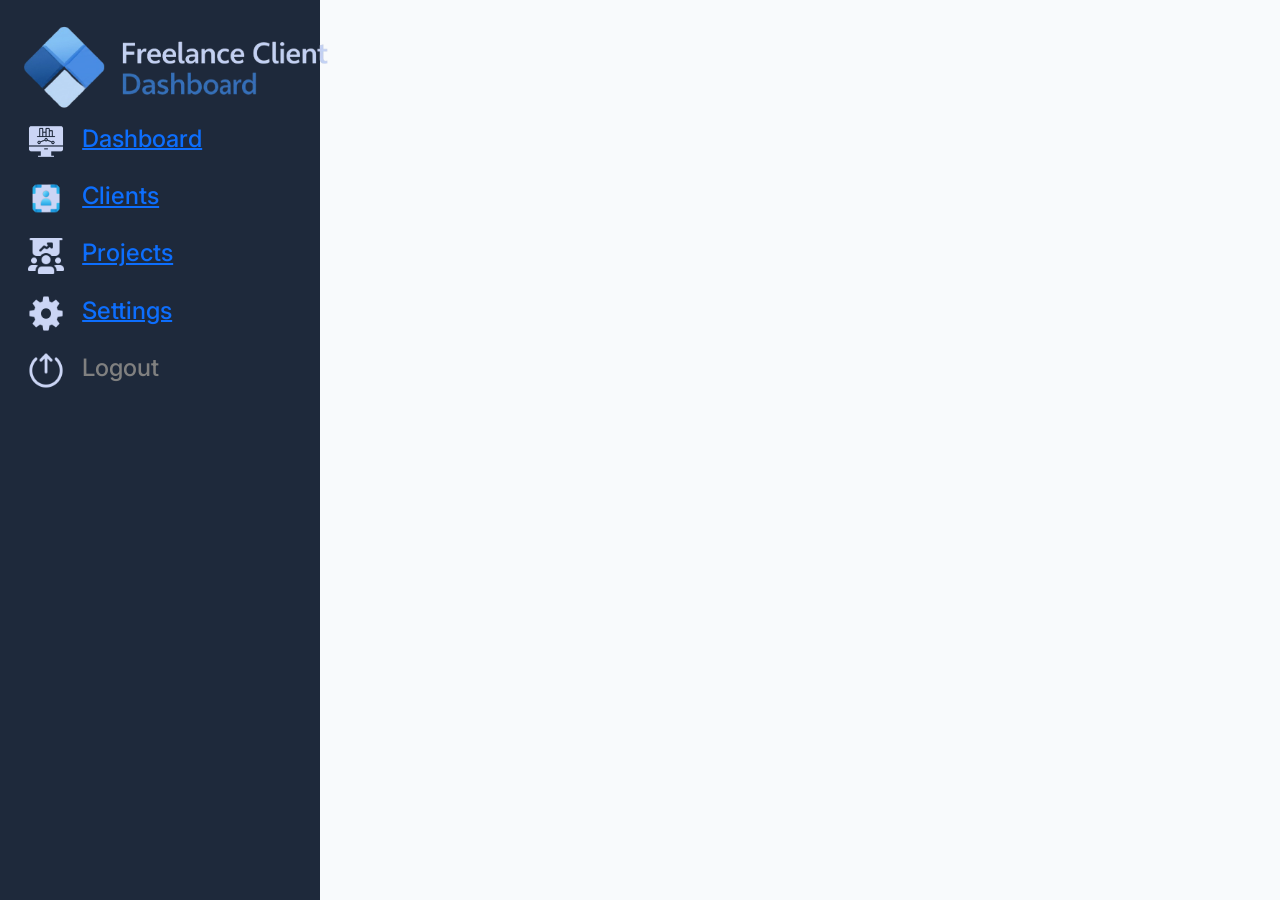
==== pages/clients.html @ 91f7a0fd "Sidebar: Setup the sidebar for all the pages. Sized the icons and the logo. Completed the navigation" ====
<!DOCTYPE html>
<html lang="en">

<head>

    <head>
        <meta charset="UTF-8">
        <meta name="viewport" content="width=device-width, initial-scale=1.0">
        <title>Freelance Client Dashboard</title>

        <!-- favicon -->
        <link rel="icon" type="image/x-icon" href="../assets/images/favicon.ico">

        <!-- seo meta -->
        <meta name="description" content="A simple dashboard for managing freelance clients and projects.">
        <meta name="keywords" content="freelance, client, dashboard, project management, invoicing">
        <meta name="author" content="Anaid Ariwany">
        <meta name="robots" content="index, follow">

        <!-- open graph -->
        <meta property="og:title" content="Freelance Client Dashboard">
        <meta property="og:description" content="A simple dashboard for managing freelance clients and projects.">
        <meta property="og:image"
            content="https://anaid-ariwany.github.io/Freelance-Client-Dashboard/assets/images/websitePreview.webp">
        <meta property="og:url" content="https://anaid-ariwany.github.io/Freelance-Client-Dashboard/">
        <meta property="og:type" content="website">

        <!-- bootstrap -->
        <link href="https://cdn.jsdelivr.net/npm/bootstrap@5.3.8/dist/css/bootstrap.min.css" rel="stylesheet"
            integrity="sha384-sRIl4kxILFvY47J16cr9ZwB07vP4J8+LH7qKQnuqkuIAvNWLzeN8tE5YBujZqJLB" crossorigin="anonymous">

        <!-- inter font -->
        <link rel="preconnect" href="https://fonts.bunny.net">
        <link href="https://fonts.bunny.net/css?family=inter:400,500,600" rel="stylesheet" />

        <!-- custom css -->
        <link rel="stylesheet" href="../style.css">

    </head>
</head>

<body>

    <main class="row gx-0">

        <!-- sidebar -->
        <section class="col-sm-3 sidebar">

            <div>
                <img src="../assets/images/logoNB.webp" alt="logo" class="logo">
            </div>

            <div>

                <h4>
                    <span class="badge"><img src="../assets/icons/dashboardIcon.webp" alt="dashboard icon"
                            class="sidebarIcon"></span>
                    <a href="../index.html">Dashboard</a>
                </h4>


                <h4>
                    <span class="badge"><img src="../assets/icons/clientsIcon.webp" alt="clients icon"
                            class="sidebarIcon"></span>
                    <a href="clients.html">Clients</a>
                </h4>

                <h4>
                    <span class="badge"><img src="../assets/icons/projectsIcon.webp" alt="projects icon"
                            class="sidebarIcon"></span>
                    <a href="projects.html">Projects</a>
                </h4>

            </div>

            <div>

                <h4>
                    <span class="badge"><img src="../assets/icons/settingsIcon.webp" alt="settings icon"
                            class="sidebarIcon"></span>
                    <a href="settings.html">Settings</a>
                </h4>

            </div>

            <div>

                <h4>
                    <span class="badge">
                        <img src="../assets/icons/logoutIcon.webp" alt="settings icon" class="sidebarIcon">
                    </span>
                    <!-- <a> tag changed to <span> and class "disabled" added for style -->
                    <span class="disabled-link"
                        style="color: gray; cursor: not-allowed; text-decoration: none;">Logout</span>
                </h4>


            </div>

        </section>

        <!-- right section -->
        <section class="col-sm-9"></section>
    </main>

    <!-- bootstrap -->
    <script src="https://cdn.jsdelivr.net/npm/bootstrap@5.3.8/dist/js/bootstrap.bundle.min.js"
        integrity="sha384-FKyoEForCGlyvwx9Hj09JcYn3nv7wiPVlz7YYwJrWVcXK/BmnVDxM+D2scQbITxI"
        crossorigin="anonymous"></script>

    <!-- custom js -->
    <script src="../script.js"></script>
</body>

</html>
---- style.css ----
:root {
    --background-color: #f8fafc;
    /* Page background */
    --surface-color: #ffffff;
    /* Cards, panels */
    --border-color: #e5e7eb;
    /* Borders */


    --color-primary: #2563eb;
    /* main brand: buttons */
    --color-primary-light: #3b82f6;
    /* active highlight */
    --color-primary-dark: #1e40af;
    /* side nav */


    --headings-color: #0f172a;
    /* Headings */
    --subtext-color: #475569;
    /* Subtext */
    --labels-color: #94a3b8;
    /* Labels */
    --text-color: #334155;
    /* Regular text */


    --success-color: #16a34a;
    /* Completed */
    --warning-color: #f59e0b;
    /* Pending */
    --danger-color: #dc2626;
    /* Overdue / Delete */


    --sidebar-bg: #1e293b;
    --sidebar-text: #cbd5f5;
    --sidebar-active: #2563eb;


    --heading-font-size: 1.5rem;
    --heading-font-weight: 600;
    --subheading-font-size: 1.25rem;
    --subheading-font-weight: 500;
    --subtext-font-size: 0.9rem;
    --subtext-font-weight: 400;
    --text-font-size: 1.15rem;
    --text-font-weight: 400;
}


html.dark {
    --background-color: #0f172a;
    /* Page background */

    --surface-color: #1e293b;
    /* Cards, panels */

    --border-color: #334155;
    /* Borders */


    --color-primary: #3b82f6;
    /* main brand: buttons */

    --color-primary-light: #60a5fa;
    /* active highlight */

    --color-primary-dark: #1d4ed8;
    /* side nav */


    --headings-color: #f1f5f9;
    /* Headings */

    --subtext-color: #cbd5f5;
    /* Subtext */

    --labels-color: #94a3b8;
    /* Labels */

    --text-color: #e2e8f0;
    /* Regular text */


    --success-color: #22c55e;
    /* Completed */

    --warning-color: #fbbf24;
    /* Pending */

    --danger-color: #ef4444;
    /* Overdue / Delete */


    --sidebar-bg: #020617;
    /* deeper than main bg for contrast */

    --sidebar-text: #cbd5f5;

    --sidebar-active: #3b82f6;


    --heading-font-size: 1.5rem;
    --heading-font-weight: 600;

    --subheading-font-size: 1.25rem;
    --subheading-font-weight: 500;

    --subtext-font-size: 0.9rem;
    --subtext-font-weight: 400;

    --text-font-size: 1.15rem;
    --text-font-weight: 400;
}

* {
    transition: background-color 0.3s ease,
        color 0.3s ease,
        border-color 0.3s ease;
}


body {
    margin: 0;
    padding: 0;
    font-family: 'Inter', sans-serif;
    font-size: var(--text-font-size);
    font-weight: var(--text-font-weight);
    background-color: var(--background-color);
    color: var(--text-color);
}

.sidebar {
    background-color: var(--sidebar-bg);
    color: var(--sidebar-text);
    min-height: 100vh;
    padding: 1rem;
}

.logo {
    width: 20rem;
    height: auto;
}

.sidebarIcon {
    width: 2.3rem;
    height: 2.3rem;
}
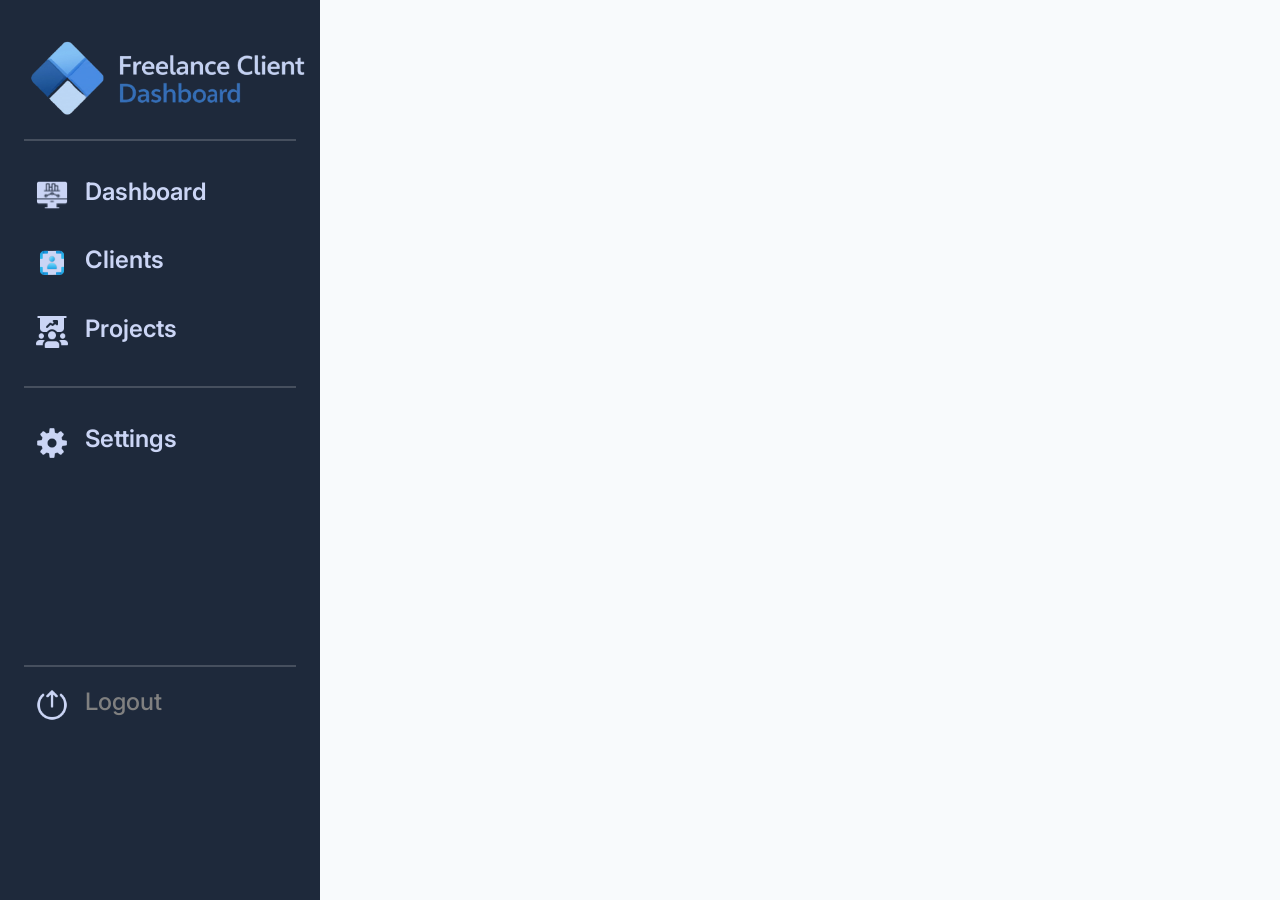
==== commit 8ed16681: "Sidebar: Completed styling the sidebar and its elements on all pages." ====
--- a/pages/clients.html
+++ b/pages/clients.html
@@ -46,7 +46,7 @@
         <!-- sidebar -->
         <section class="col-sm-3 sidebar">
 
-            <div>
+            <div class="logoDiv">
                 <img src="../assets/images/logoNB.webp" alt="logo" class="logo">
             </div>
 
@@ -65,15 +65,11 @@
                     <a href="clients.html">Clients</a>
                 </h4>
 
-                <h4>
+                <h4 class="projectsH4">
                     <span class="badge"><img src="../assets/icons/projectsIcon.webp" alt="projects icon"
                             class="sidebarIcon"></span>
                     <a href="projects.html">Projects</a>
                 </h4>
-
-            </div>
-
-            <div>
 
                 <h4>
                     <span class="badge"><img src="../assets/icons/settingsIcon.webp" alt="settings icon"
@@ -83,13 +79,13 @@
 
             </div>
 
-            <div>
+            <div class="logoutDiv">
 
                 <h4>
                     <span class="badge">
                         <img src="../assets/icons/logoutIcon.webp" alt="settings icon" class="sidebarIcon">
                     </span>
-                    <!-- <a> tag changed to <span> and class "disabled" added for style -->
+
                     <span class="disabled-link"
                         style="color: gray; cursor: not-allowed; text-decoration: none;">Logout</span>
                 </h4>
--- a/style.css
+++ b/style.css
@@ -136,14 +136,57 @@
     color: var(--sidebar-text);
     min-height: 100vh;
     padding: 1rem;
+    /* display: flex;
+    flex-direction: column;
+    gap: 3rem;
+    align-items: flex-start;
+    justify-content: space-between; */
+    padding: 2rem 1.5rem;
+}
+
+.sidebar div {
+    width: 100%;
+    display: flex;
+    flex-direction: column;
+    gap: 1rem;
 }
 
 .logo {
-    width: 20rem;
+    width: 18rem;
     height: auto;
 }
 
 .sidebarIcon {
-    width: 2.3rem;
-    height: 2.3rem;
+    width: 2rem;
+    height: 2rem;
+}
+
+.logoDiv {
+    border-bottom: 2px solid color-mix(in srgb, var(--border-color), transparent 80%);
+    padding-bottom: 1rem;
+    margin-bottom: 2rem;
+}
+
+.projectsH4 {
+    border-bottom: 2px solid color-mix(in srgb, var(--border-color), transparent 80%);
+    padding-bottom: 2rem;
+    margin-bottom: 1rem;
+}
+
+.logoutDiv {
+    margin-top: 12rem;
+    border-top: 2px solid color-mix(in srgb, var(--border-color), transparent 80%);
+    padding-top: 1rem;
+}
+
+div a {
+    color: var(--sidebar-text);
+    text-decoration: none;
+    font-size: var(--heading-font-size);
+    font-weight: var(--heading-font-weight);
+}
+
+div h4:hover {
+    background-color: var(--sidebar-active);
+    border-radius: 0.5rem;
 }
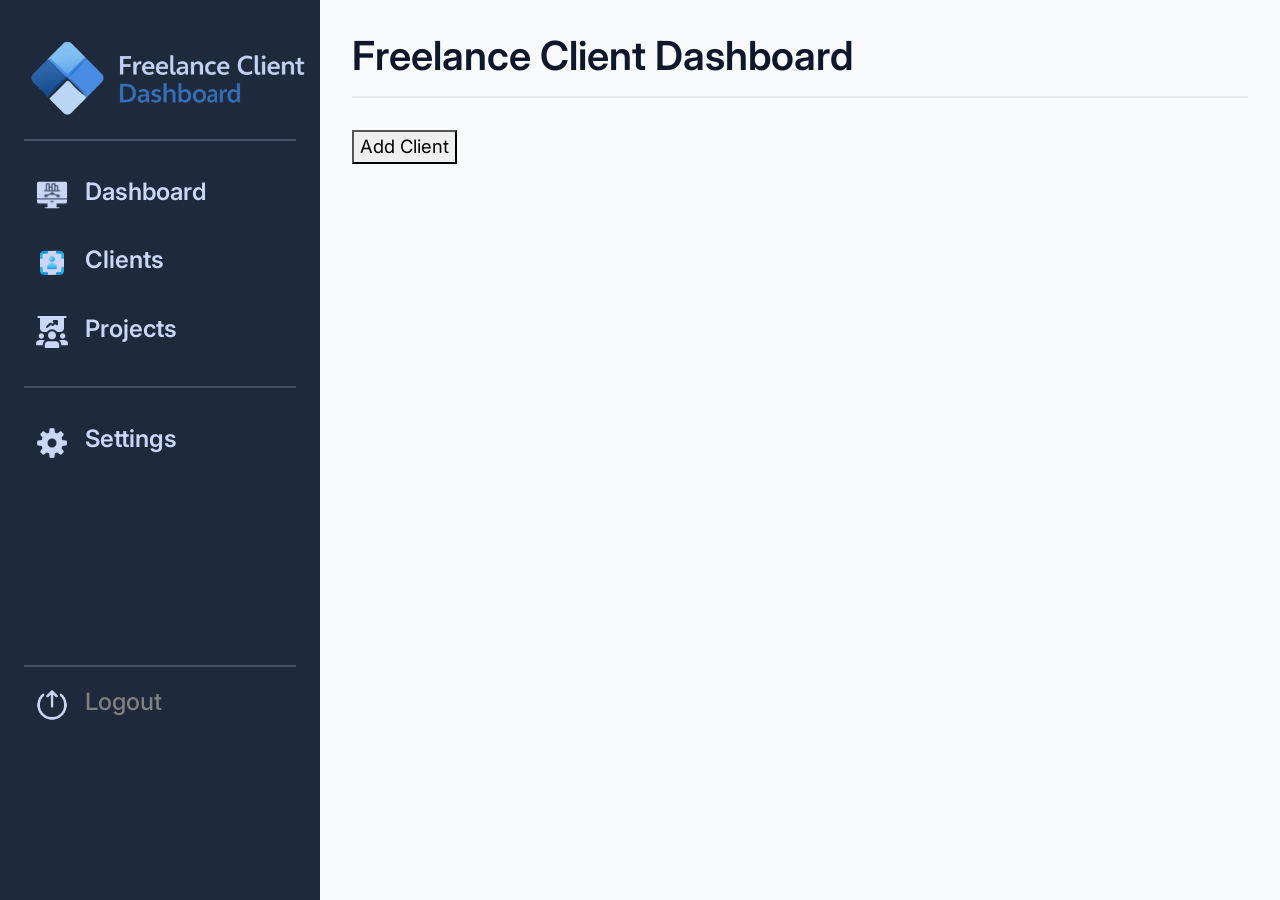
==== commit dee3d6ec: "Completed setting up basic HTML sctructure of all pages. Moving to the scripts" ====
--- a/pages/clients.html
+++ b/pages/clients.html
@@ -96,7 +96,14 @@
         </section>
 
         <!-- right section -->
-        <section class="col-sm-9"></section>
+        <section class="col-sm-9 rightSection">
+            <h1>Freelance Client Dashboard</h1>
+
+            <button>Add Client</button>
+
+            <!-- client list -->
+            <div></div>
+        </section>
     </main>
 
     <!-- bootstrap -->
--- a/style.css
+++ b/style.css
@@ -131,16 +131,13 @@
     color: var(--text-color);
 }
 
+
+/* ##### sidebar styling ##### */
 .sidebar {
     background-color: var(--sidebar-bg);
     color: var(--sidebar-text);
     min-height: 100vh;
     padding: 1rem;
-    /* display: flex;
-    flex-direction: column;
-    gap: 3rem;
-    align-items: flex-start;
-    justify-content: space-between; */
     padding: 2rem 1.5rem;
 }
 
@@ -189,4 +186,18 @@
 div h4:hover {
     background-color: var(--sidebar-active);
     border-radius: 0.5rem;
+}
+
+
+/* ##### right section styling ##### */
+.rightSection {
+    padding: 2rem;
+}
+
+.rightSection h1 {
+    font-weight: var(--heading-font-weight);
+    color: var(--headings-color);
+    border-bottom: 2px solid color-mix(in srgb, var(--border-color), transparent 20%);
+    padding-bottom: 1rem;
+    margin-bottom: 2rem;
 }
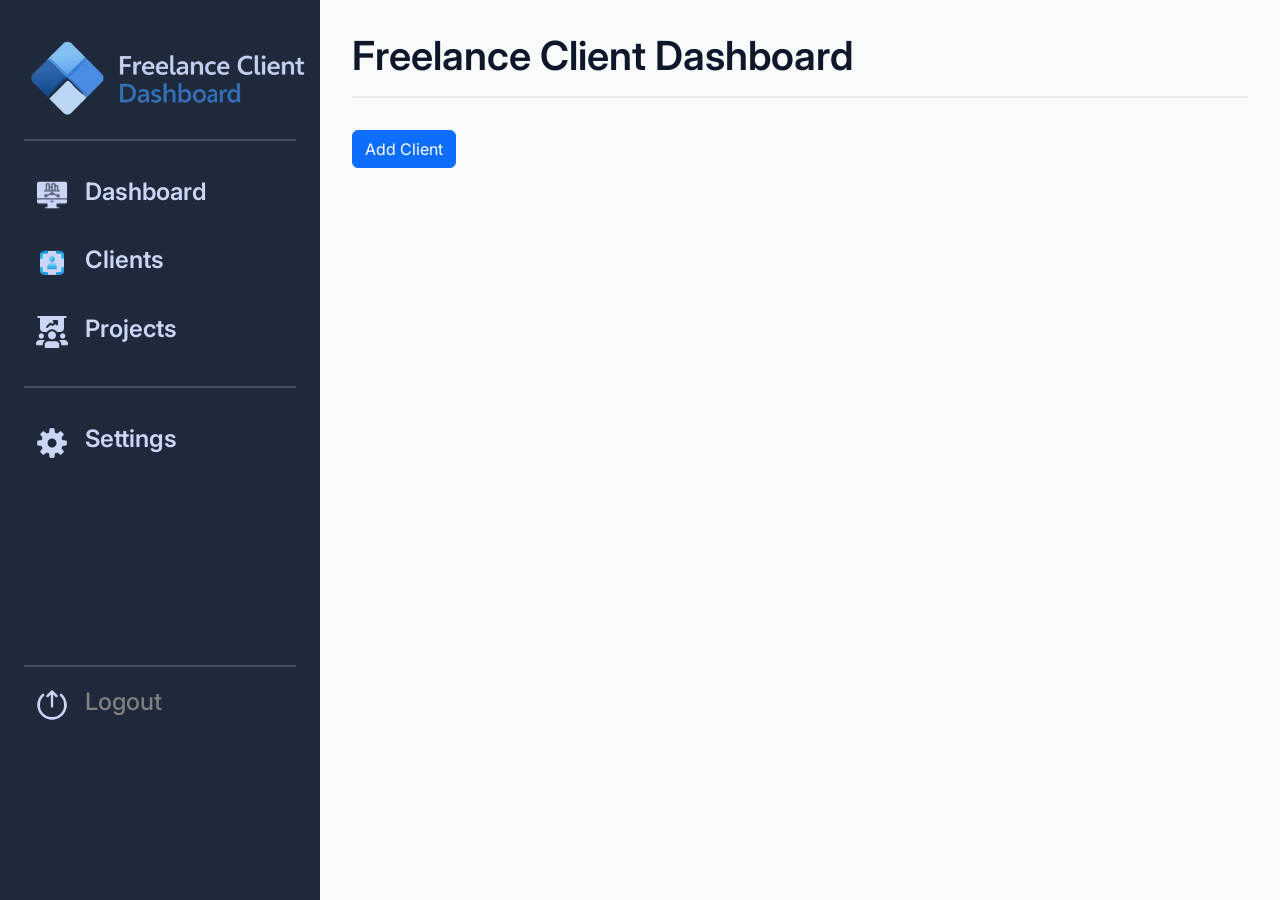
==== commit 2994a3ad: "Client Dashboard: CRUD functions setup, tested, and completed." ====
--- a/pages/clients.html
+++ b/pages/clients.html
@@ -99,11 +99,59 @@
         <section class="col-sm-9 rightSection">
             <h1>Freelance Client Dashboard</h1>
 
-            <button>Add Client</button>
+            <button type="button" class="btn btn-primary addClientButton" data-bs-toggle="modal"
+                data-bs-target="#clientFormModal">Add
+                Client</button>
 
             <!-- client list -->
-            <div></div>
+            <div id="clientList">
+                <!-- Client items will be rendered here -->
+            </div>
         </section>
+
+
+        <!-- form in modal -->
+        <div class="modal fade" id="clientFormModal" data-bs-backdrop="static" data-bs-keyboard="false" tabindex="-1"
+            aria-labelledby="clientFormModalLabel" aria-hidden="true">
+            <div class="modal-dialog">
+                <div class="modal-content">
+                    <div class="modal-header">
+                        <h5 class="modal-title" id="clientFormModalLabel">Add New Client</h5>
+                    </div>
+                    <div class="modal-body">
+                        <form id="clientForm">
+
+                            <div class="mb-3">
+                                <label for="clientName" class="form-label">Client Name</label>
+                                <input type="text" class="form-control" id="clientName" required>
+                            </div>
+
+                            <div class="mb-3">
+                                <label for="clientEmail" class="form-label">Client Email</label>
+                                <input type="email" class="form-control" id="clientEmail" required>
+                            </div>
+
+                            <div class="mb-3">
+                                <label for="clientCompany" class="form-label">Company</label>
+                                <input type="text" class="form-control" id="clientCompany">
+                            </div>
+
+                            <div class="mb-3">
+                                <label for="clientNotes" class="form-label">Notes</label>
+                                <textarea class="form-control" id="clientNotes" rows="3"></textarea>
+                            </div>
+
+                            <div class="mb-3 modal-footer">
+                                <button type="submit" id="formSubmitButton" class="btn btn-primary">Add Client</button>
+                                <button type="button" class="btn btn-secondary" data-bs-dismiss="modal">Close</button>
+                            </div>
+                        </form>
+                    </div>
+                </div>
+            </div>
+        </div>
+
+
     </main>
 
     <!-- bootstrap -->
@@ -113,6 +161,8 @@
 
     <!-- custom js -->
     <script src="../script.js"></script>
+    <script src="../scripts/storage.js"></script>
+    <script src="../scripts/ui.js"></script>
 </body>
 
 </html>
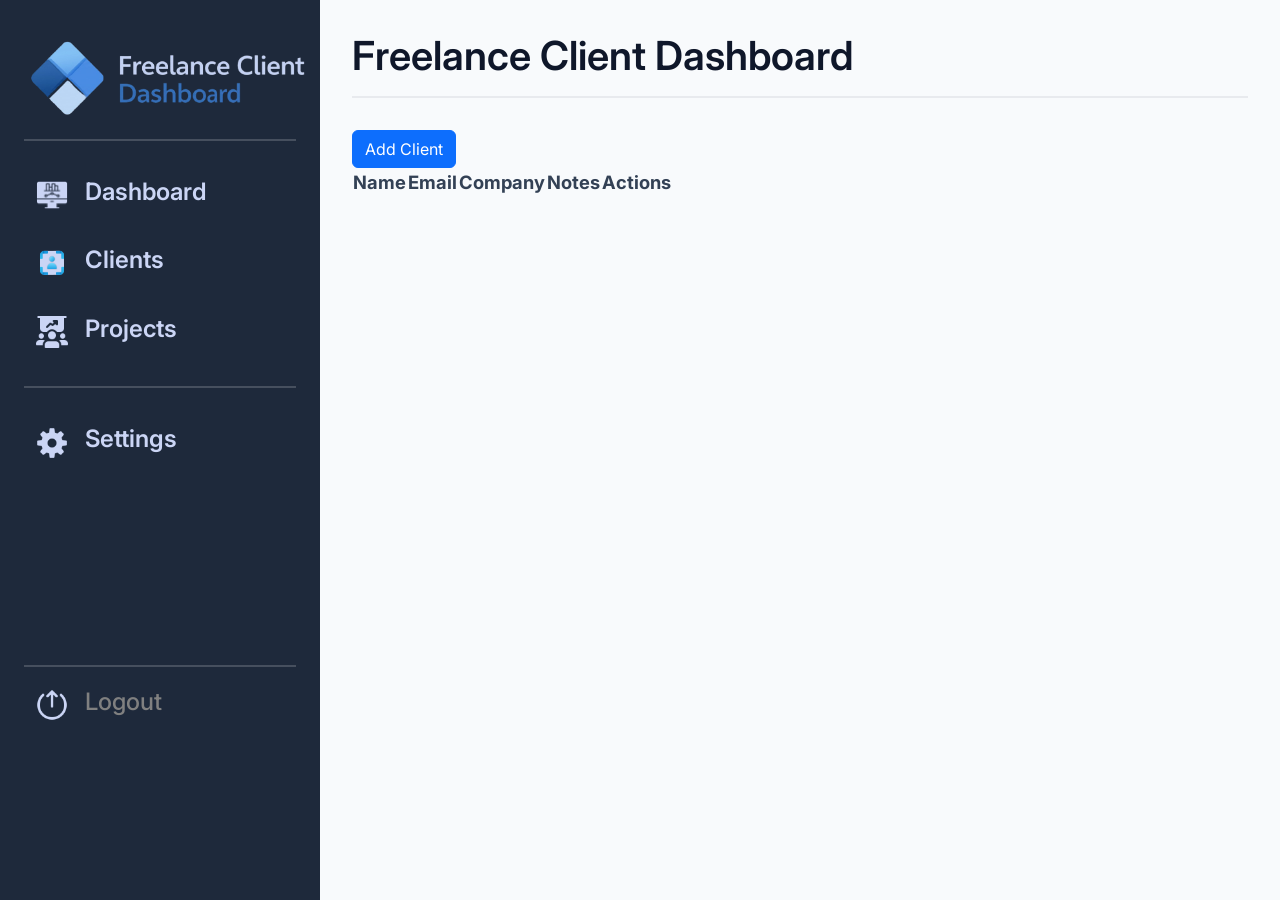
==== commit a78690ce: "Debugging Client CRUD: Debugged the client dashboard CRUD functionalities to ensure correct CRUD of " ====
--- a/pages/clients.html
+++ b/pages/clients.html
@@ -104,8 +104,19 @@
                 Client</button>
 
             <!-- client list -->
-            <div id="clientList">
-                <!-- Client items will be rendered here -->
+            <div>
+                <table>
+                    <thead>
+                        <tr>
+                            <th>Name</th>
+                            <th>Email</th>
+                            <th>Company</th>
+                            <th>Notes</th>
+                            <th>Actions</th>
+                        </tr>
+                    </thead>
+                    <tbody id="clientList"></tbody>
+                </table>
             </div>
         </section>
 
@@ -151,6 +162,24 @@
             </div>
         </div>
 
+        <!-- confirm delete modal -->
+        <div class="modal fade" id="confirmDeleteModal" data-bs-backdrop="static" data-bs-keyboard="false" tabindex="-1"
+            aria-labelledby="confirmDeleteModalLabel" aria-hidden="true">
+            <div class="modal-dialog">
+                <div class="modal-content">
+                    <div class="modal-header">
+                        <h5 class="modal-title" id="confirmDeleteModalLabel">Confirm Delete</h5>
+                    </div>
+                    <div class="modal-body">
+                        <p>Are you sure you want to delete this client?</p>
+                    </div>
+                    <div class="modal-footer">
+                        <button type="button" class="btn btn-secondary" data-bs-dismiss="modal">Cancel</button>
+                        <button type="button" class="btn btn-danger" id="confirmDeleteButton">Delete</button>
+                    </div>
+                </div>
+            </div>
+        </div>
 
     </main>
 
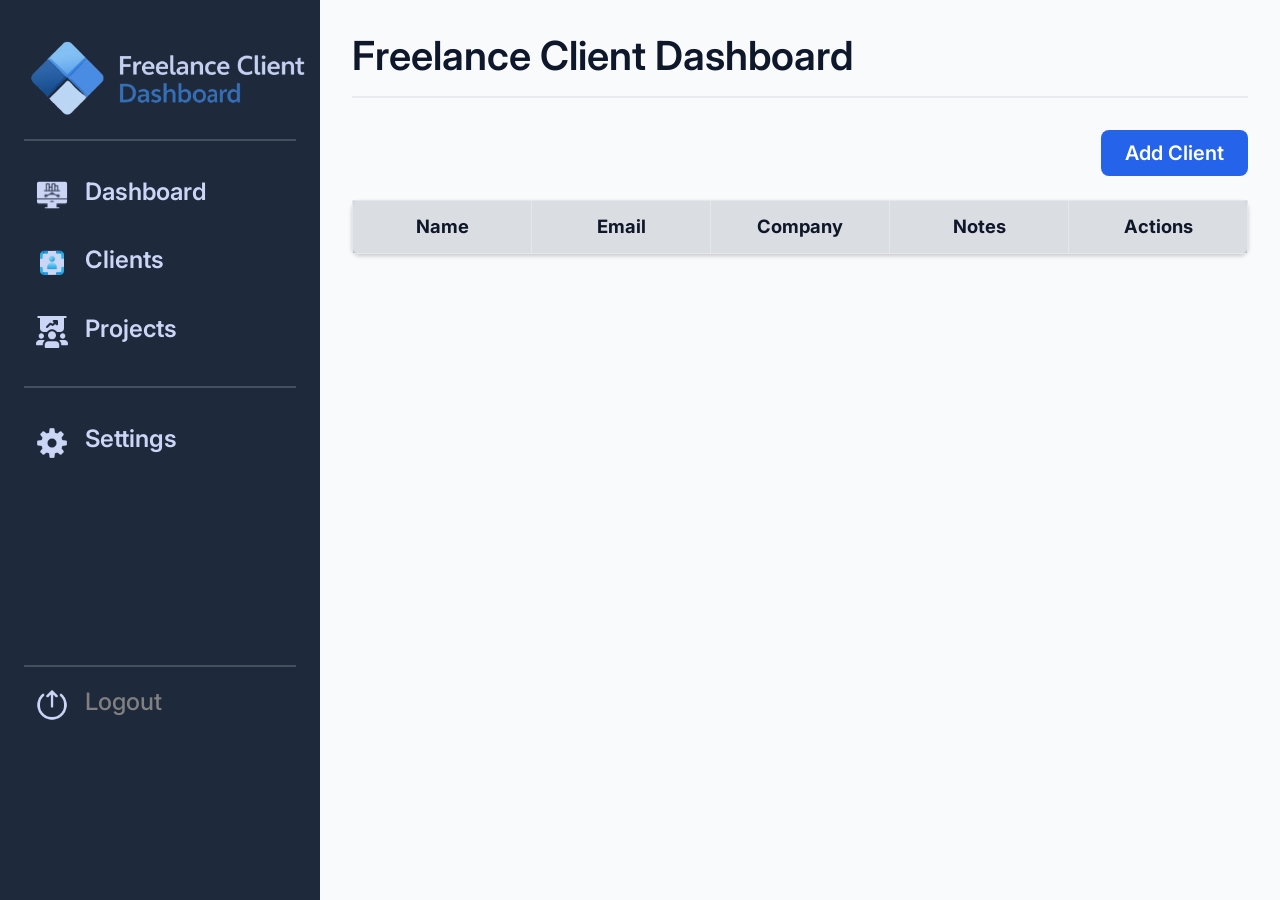
==== commit b06b7042: "Client Dashboard: Completed the styling for the table of client list." ====
--- a/pages/clients.html
+++ b/pages/clients.html
@@ -34,6 +34,7 @@
         <link href="https://fonts.bunny.net/css?family=inter:400,500,600" rel="stylesheet" />
 
         <!-- custom css -->
+        <link rel="stylesheet" href="clients.css">
         <link rel="stylesheet" href="../style.css">
 
     </head>
@@ -99,9 +100,11 @@
         <section class="col-sm-9 rightSection">
             <h1>Freelance Client Dashboard</h1>
 
-            <button type="button" class="btn btn-primary addClientButton" data-bs-toggle="modal"
-                data-bs-target="#clientFormModal">Add
-                Client</button>
+            <div class="addButtonDiv">
+                <button type="button" class="addClientButton" data-bs-toggle="modal"
+                    data-bs-target="#clientFormModal">Add
+                    Client</button>
+            </div>
 
             <!-- client list -->
             <div>
--- a/pages/clients.css
+++ b/pages/clients.css
@@ -0,0 +1,91 @@
+table {
+    table-layout: fixed;
+    width: 100%;
+    border-collapse: collapse;
+    background-color: var(--surface-color);
+    box-shadow: 0 2px 4px rgba(0, 0, 0, 0.2);
+    border-radius: 0.5rem;
+}
+
+th,
+td {
+    padding: 12px;
+    border: 1px solid var(--border-color);
+    text-align: center;
+}
+
+th {
+    background-color: color-mix(in srgb, var(--subtext-color), transparent 80%);
+    color: var(--headings-color);
+}
+
+td {
+    color: var(--text-color);
+}
+
+.addButtonDiv {
+    display: flex;
+    justify-content: flex-end;
+    margin-bottom: 1.5rem;
+}
+
+.notes-cell {
+    max-width: 200px;
+    white-space: nowrap;
+    overflow: hidden;
+    text-overflow: ellipsis;
+}
+
+.addClientButton {
+    background-color: var(--color-primary);
+    color: var(--surface-color);
+    border: none;
+    padding: 0.5rem 1.5rem;
+    border-radius: 0.5rem;
+    max-width: max-content;
+    font-size: var(--subheading-font-size);
+    font-weight: var(--heading-font-weight);
+}
+
+.addClientButton:hover {
+    background-color: var(--color-primary-light);
+    color: var(--surface-color);
+    transform: scale(1.05);
+}
+
+.edit-btn {
+    background-color: var(--color-primary);
+    color: var(--surface-color);
+    border: none;
+    padding: 0.5rem 1rem;
+    border-radius: 0.5rem;
+    font-size: var(--subheading-font-size);
+    font-weight: var(--heading-font-weight);
+}
+
+.edit-btn:hover {
+    background-color: var(--color-primary-light);
+    color: var(--surface-color);
+    transform: scale(1.05);
+}
+
+.delete-btn {
+    background-color: var(--danger-color);
+    color: var(--surface-color);
+    border: none;
+    padding: 0.5rem 1rem;
+    border-radius: 0.5rem;
+    font-size: var(--subheading-font-size);
+    font-weight: var(--heading-font-weight);
+}
+
+.delete-btn:hover {
+    background-color: var(--warning-color);
+    color: var(--surface-color);
+    transform: scale(1.05);
+}
+
+.actions-cell {
+    display: flex;
+    gap: 1rem;
+}
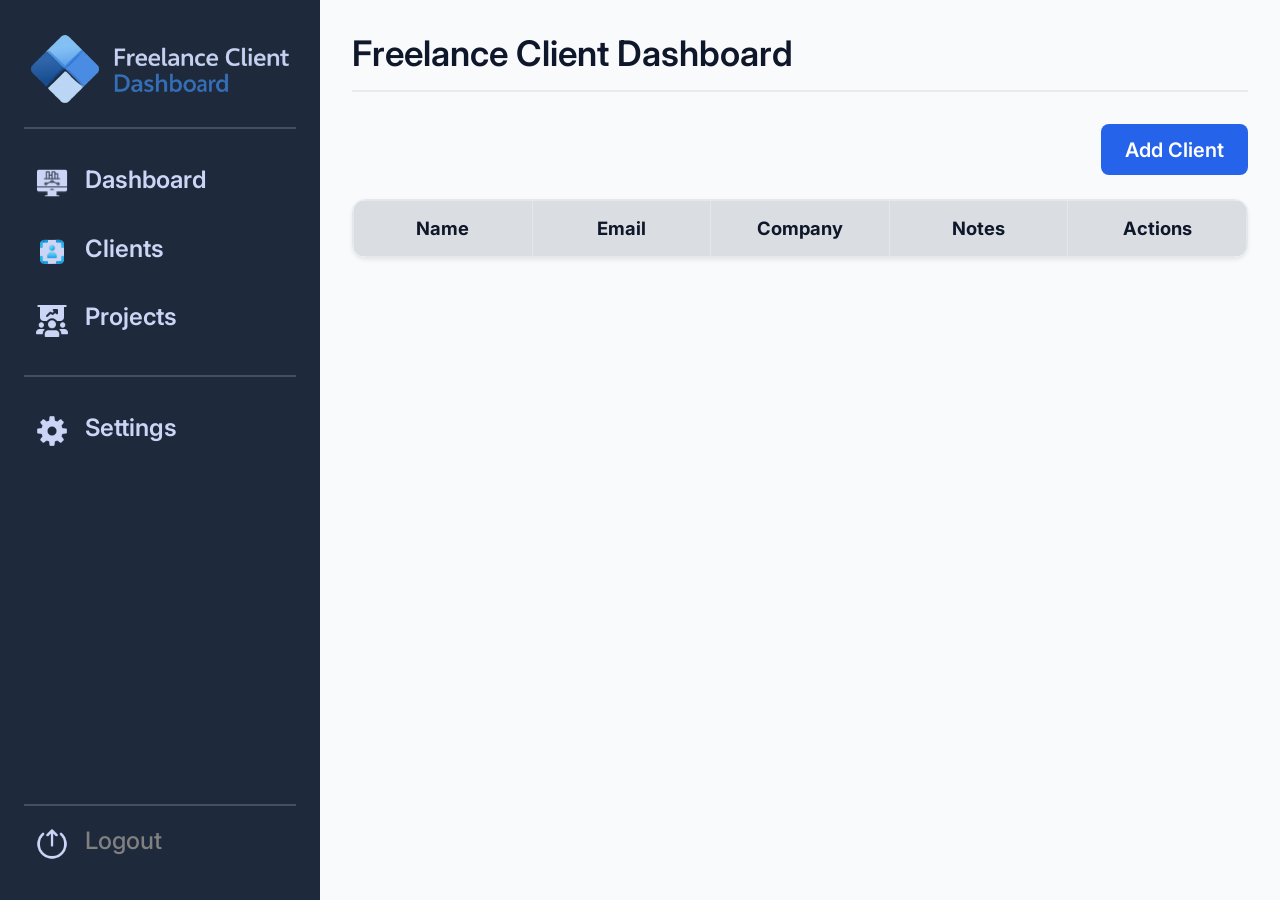
==== commit 9e658c8c: "Responsive Design: Completed the responsive design for all the pages." ====
--- a/pages/clients.html
+++ b/pages/clients.html
@@ -2,63 +2,47 @@
 <html lang="en">
 
 <head>
+    <meta charset="UTF-8">
+    <meta name="viewport" content="width=device-width, initial-scale=1.0">
+    <title>Freelance Client Dashboard</title>
 
-    <head>
-        <meta charset="UTF-8">
-        <meta name="viewport" content="width=device-width, initial-scale=1.0">
-        <title>Freelance Client Dashboard</title>
+    <link rel="icon" type="image/x-icon" href="../assets/images/favicon.ico">
 
-        <!-- favicon -->
-        <link rel="icon" type="image/x-icon" href="../assets/images/favicon.ico">
+    <meta name="description" content="A simple dashboard for managing freelance clients and projects.">
+    <meta name="keywords" content="freelance, client, dashboard, project management, invoicing">
+    <meta name="author" content="Anaid Ariwany">
+    <meta name="robots" content="index, follow">
 
-        <!-- seo meta -->
-        <meta name="description" content="A simple dashboard for managing freelance clients and projects.">
-        <meta name="keywords" content="freelance, client, dashboard, project management, invoicing">
-        <meta name="author" content="Anaid Ariwany">
-        <meta name="robots" content="index, follow">
+    <meta property="og:title" content="Freelance Client Dashboard">
+    <meta property="og:description" content="A simple dashboard for managing freelance clients and projects.">
+    <meta property="og:image"
+        content="https://anaid-ariwany.github.io/Freelance-Client-Dashboard/assets/images/websitePreview.webp">
+    <meta property="og:url" content="https://anaid-ariwany.github.io/Freelance-Client-Dashboard/">
+    <meta property="og:type" content="website">
 
-        <!-- open graph -->
-        <meta property="og:title" content="Freelance Client Dashboard">
-        <meta property="og:description" content="A simple dashboard for managing freelance clients and projects.">
-        <meta property="og:image"
-            content="https://anaid-ariwany.github.io/Freelance-Client-Dashboard/assets/images/websitePreview.webp">
-        <meta property="og:url" content="https://anaid-ariwany.github.io/Freelance-Client-Dashboard/">
-        <meta property="og:type" content="website">
+    <link href="https://cdn.jsdelivr.net/npm/bootstrap@5.3.8/dist/css/bootstrap.min.css" rel="stylesheet"
+        integrity="sha384-sRIl4kxILFvY47J16cr9ZwB07vP4J8+LH7qKQnuqkuIAvNWLzeN8tE5YBujZqJLB" crossorigin="anonymous">
 
-        <!-- bootstrap -->
-        <link href="https://cdn.jsdelivr.net/npm/bootstrap@5.3.8/dist/css/bootstrap.min.css" rel="stylesheet"
-            integrity="sha384-sRIl4kxILFvY47J16cr9ZwB07vP4J8+LH7qKQnuqkuIAvNWLzeN8tE5YBujZqJLB" crossorigin="anonymous">
+    <link rel="preconnect" href="https://fonts.bunny.net">
+    <link href="https://fonts.bunny.net/css?family=inter:400,500,600" rel="stylesheet" />
 
-        <!-- inter font -->
-        <link rel="preconnect" href="https://fonts.bunny.net">
-        <link href="https://fonts.bunny.net/css?family=inter:400,500,600" rel="stylesheet" />
-
-        <!-- custom css -->
-        <link rel="stylesheet" href="clients.css">
-        <link rel="stylesheet" href="../style.css">
-
-    </head>
+    <link rel="stylesheet" href="../style.css">
+    <link rel="stylesheet" href="clients.css">
 </head>
 
 <body>
-
-    <main class="row gx-0">
-
-        <!-- sidebar -->
-        <section class="col-sm-3 sidebar">
-
+    <main class="row gx-0 appLayout">
+        <section class="col-12 col-md-4 col-xl-3 sidebar">
             <div class="logoDiv">
                 <img src="../assets/images/logoNB.webp" alt="logo" class="logo">
             </div>
 
             <div>
-
                 <h4>
                     <span class="badge"><img src="../assets/icons/dashboardIcon.webp" alt="dashboard icon"
                             class="sidebarIcon"></span>
                     <a href="../index.html">Dashboard</a>
                 </h4>
-
 
                 <h4>
                     <span class="badge"><img src="../assets/icons/clientsIcon.webp" alt="clients icon"
@@ -77,64 +61,54 @@
                             class="sidebarIcon"></span>
                     <a href="settings.html">Settings</a>
                 </h4>
-
             </div>
 
             <div class="logoutDiv">
-
                 <h4>
                     <span class="badge">
-                        <img src="../assets/icons/logoutIcon.webp" alt="settings icon" class="sidebarIcon">
+                        <img src="../assets/icons/logoutIcon.webp" alt="logout icon" class="sidebarIcon">
                     </span>
-
                     <span class="disabled-link"
                         style="color: gray; cursor: not-allowed; text-decoration: none;">Logout</span>
                 </h4>
-
-
             </div>
-
         </section>
 
-        <!-- right section -->
-        <section class="col-sm-9 rightSection">
+        <section class="col-12 col-md-8 col-xl-9 rightSection">
             <h1>Freelance Client Dashboard</h1>
 
             <div class="addButtonDiv">
                 <button type="button" class="addClientButton" data-bs-toggle="modal"
-                    data-bs-target="#clientFormModal">Add
-                    Client</button>
+                    data-bs-target="#clientFormModal">Add Client</button>
             </div>
 
-            <!-- client list -->
-            <div>
-                <table>
-                    <thead>
-                        <tr>
-                            <th>Name</th>
-                            <th>Email</th>
-                            <th>Company</th>
-                            <th>Notes</th>
-                            <th>Actions</th>
-                        </tr>
-                    </thead>
-                    <tbody id="clientList"></tbody>
-                </table>
+            <div class="tablePanel">
+                <div class="tableResponsiveShell">
+                    <table>
+                        <thead>
+                            <tr>
+                                <th>Name</th>
+                                <th>Email</th>
+                                <th>Company</th>
+                                <th>Notes</th>
+                                <th>Actions</th>
+                            </tr>
+                        </thead>
+                        <tbody id="clientList"></tbody>
+                    </table>
+                </div>
             </div>
         </section>
 
-
-        <!-- form in modal -->
         <div class="modal fade" id="clientFormModal" data-bs-backdrop="static" data-bs-keyboard="false" tabindex="-1"
             aria-labelledby="clientFormModalLabel" aria-hidden="true">
-            <div class="modal-dialog">
+            <div class="modal-dialog modal-dialog-centered modal-dialog-scrollable">
                 <div class="modal-content">
                     <div class="modal-header">
                         <h5 class="modal-title" id="clientFormModalLabel">Add New Client</h5>
                     </div>
                     <div class="modal-body">
                         <form id="clientForm">
-
                             <div class="mb-3">
                                 <label for="clientName" class="form-label">Client Name</label>
                                 <input type="text" class="form-control" id="clientName" required>
@@ -165,10 +139,9 @@
             </div>
         </div>
 
-        <!-- confirm delete modal -->
         <div class="modal fade" id="confirmDeleteModal" data-bs-backdrop="static" data-bs-keyboard="false" tabindex="-1"
             aria-labelledby="confirmDeleteModalLabel" aria-hidden="true">
-            <div class="modal-dialog">
+            <div class="modal-dialog modal-dialog-centered">
                 <div class="modal-content">
                     <div class="modal-header">
                         <h5 class="modal-title" id="confirmDeleteModalLabel">Confirm Delete</h5>
@@ -183,18 +156,15 @@
                 </div>
             </div>
         </div>
-
     </main>
 
-    <!-- bootstrap -->
     <script src="https://cdn.jsdelivr.net/npm/bootstrap@5.3.8/dist/js/bootstrap.bundle.min.js"
         integrity="sha384-FKyoEForCGlyvwx9Hj09JcYn3nv7wiPVlz7YYwJrWVcXK/BmnVDxM+D2scQbITxI"
         crossorigin="anonymous"></script>
 
-    <!-- custom js -->
-    <script src="../script.js"></script>
     <script src="../scripts/storage.js"></script>
     <script src="../scripts/ui.js"></script>
+    <script src="../script.js"></script>
 </body>
 
-</html>+</html>
--- a/style.css
+++ b/style.css
@@ -129,6 +129,16 @@
     font-weight: var(--text-font-weight);
     background-color: var(--background-color);
     color: var(--text-color);
+    overflow-x: hidden;
+}
+
+img {
+    max-width: 100%;
+    height: auto;
+}
+
+.appLayout {
+    min-height: 100vh;
 }
 
 
@@ -137,8 +147,9 @@
     background-color: var(--sidebar-bg);
     color: var(--sidebar-text);
     min-height: 100vh;
-    padding: 1rem;
-    padding: 2rem 1.5rem;
+    padding: clamp(1rem, 2vw, 2rem) clamp(0.9rem, 2vw, 1.5rem);
+    display: flex;
+    flex-direction: column;
 }
 
 .sidebar div {
@@ -149,13 +160,13 @@
 }
 
 .logo {
-    width: 18rem;
+    width: min(100%, 18rem);
     height: auto;
 }
 
 .sidebarIcon {
-    width: 2rem;
-    height: 2rem;
+    width: clamp(1.4rem, 4vw, 2rem);
+    height: clamp(1.4rem, 4vw, 2rem);
 }
 
 .logoDiv {
@@ -171,7 +182,7 @@
 }
 
 .logoutDiv {
-    margin-top: 12rem;
+    margin-top: auto;
     border-top: 2px solid color-mix(in srgb, var(--border-color), transparent 80%);
     padding-top: 1rem;
 }
@@ -179,8 +190,9 @@
 div a {
     color: var(--sidebar-text);
     text-decoration: none;
-    font-size: var(--heading-font-size);
-    font-weight: var(--heading-font-weight);
+    font-size: clamp(1rem, 2vw, var(--heading-font-size));
+    font-weight: var(--heading-font-weight);
+    word-break: break-word;
 }
 
 div h4:hover {
@@ -191,7 +203,8 @@
 
 /* ##### right section styling ##### */
 .rightSection {
-    padding: 2rem;
+    padding: clamp(1rem, 2.5vw, 2rem);
+    min-width: 0;
 }
 
 .rightSection h1 {
@@ -200,4 +213,588 @@
     border-bottom: 2px solid color-mix(in srgb, var(--border-color), transparent 20%);
     padding-bottom: 1rem;
     margin-bottom: 2rem;
-}+    font-size: clamp(1.45rem, 3vw, 2.2rem);
+    line-height: 1.2;
+}
+
+/* ##### dashboard ##### */
+.metricCards {
+    display: grid;
+    grid-template-columns: repeat(3, minmax(0, 1fr));
+    gap: 1rem;
+    margin-bottom: 1.25rem;
+}
+
+.metricCard {
+    background-color: var(--surface-color);
+    border: 1px solid var(--border-color);
+    border-radius: 0.75rem;
+    padding: 1rem 1.25rem;
+    box-shadow: 0 2px 4px rgba(0, 0, 0, 0.08);
+    display: flex;
+    align-items: center;
+    justify-content: space-between;
+}
+
+.metricCard h3 {
+    margin: 0;
+    font-size: 0.95rem;
+    font-weight: var(--subheading-font-weight);
+    color: var(--subtext-color);
+}
+
+.metricValue {
+    margin: 0.25rem 0 0;
+    font-size: 1.75rem;
+    font-weight: var(--heading-font-weight);
+    color: var(--headings-color);
+    line-height: 1.1;
+}
+
+.metricIcon {
+    width: 2.2rem;
+    height: 2.2rem;
+    border-radius: 999px;
+    display: grid;
+    place-items: center;
+    color: var(--surface-color);
+    flex: 0 0 auto;
+}
+
+.metricIcon.success {
+    background-color: color-mix(in srgb, var(--success-color), transparent 10%);
+}
+
+.metricIcon.warning {
+    background-color: color-mix(in srgb, var(--warning-color), transparent 10%);
+}
+
+.metricIcon.primary {
+    background-color: color-mix(in srgb, var(--color-primary), transparent 10%);
+}
+
+.dashboardPanel {
+    background-color: var(--surface-color);
+    border: 1px solid var(--border-color);
+    border-radius: 0.75rem;
+    padding: 1rem 1.25rem;
+    box-shadow: 0 2px 4px rgba(0, 0, 0, 0.08);
+    margin-top: 1.25rem;
+}
+
+.dashboardPanel h2 {
+    font-size: 1.25rem;
+    font-weight: var(--heading-font-weight);
+    color: var(--headings-color);
+    margin: 0 0 0.75rem;
+}
+
+.panelHeaderRow {
+    display: flex;
+    align-items: center;
+    justify-content: space-between;
+    gap: 1rem;
+    margin-bottom: 0.75rem;
+}
+
+.panelHeaderTitle {
+    margin: 0;
+}
+
+.panelHeaderActions {
+    display: flex;
+    gap: 0.5rem;
+    flex-wrap: wrap;
+}
+
+.panelNavBtn {
+    background-color: color-mix(in srgb, var(--surface-color), transparent 0%);
+    border: 1px solid color-mix(in srgb, var(--border-color), transparent 10%);
+    border-radius: 0.6rem;
+    padding: 0.4rem 0.7rem;
+    color: var(--color-primary);
+    font-weight: var(--heading-font-weight);
+    font-size: 0.95rem;
+}
+
+.panelNavBtn:hover {
+    background-color: color-mix(in srgb, var(--color-primary), transparent 92%);
+}
+
+.panelNavBtn:disabled {
+    opacity: 0.5;
+    cursor: not-allowed;
+}
+
+/* ##### action center ##### */
+.dashboardActionCenter {
+    background-color: var(--surface-color);
+    border: 1px solid var(--border-color);
+    border-radius: 0.75rem;
+    padding: 1rem 1.25rem;
+    box-shadow: 0 2px 4px rgba(0, 0, 0, 0.08);
+    margin-top: 1.25rem;
+}
+
+.acHeader {
+    display: flex;
+    align-items: flex-start;
+    justify-content: space-between;
+    gap: 1rem;
+    padding-bottom: 0.75rem;
+    border-bottom: 1px solid color-mix(in srgb, var(--border-color), transparent 30%);
+    margin-bottom: 0.75rem;
+}
+
+.acHeading {
+    font-size: 1.25rem;
+    font-weight: var(--heading-font-weight);
+    color: var(--headings-color);
+}
+
+.acSubheading {
+    color: var(--subtext-color);
+    font-size: 0.95rem;
+    margin-top: 0.15rem;
+}
+
+.acDate {
+    color: var(--subtext-color);
+    font-size: 0.95rem;
+    white-space: nowrap;
+    display: flex;
+    align-items: center;
+    gap: 0.5rem;
+}
+
+.acSection {
+    border: 1px solid color-mix(in srgb, var(--border-color), transparent 25%);
+    border-radius: 0.75rem;
+    overflow: hidden;
+    margin-top: 0.75rem;
+}
+
+.acSectionHeader {
+    display: flex;
+    align-items: center;
+    justify-content: space-between;
+    padding: 0.75rem 0.9rem;
+    font-weight: var(--heading-font-weight);
+    gap: 0.75rem;
+}
+
+.acSectionHeader .panelHeaderActions {
+    align-items: center;
+    flex-wrap: wrap;
+    justify-content: flex-end;
+}
+
+.acSectionTitle {
+    display: flex;
+    align-items: center;
+    gap: 0.6rem;
+}
+
+.acSectionDot {
+    width: 0.75rem;
+    height: 0.75rem;
+    border-radius: 999px;
+    flex: 0 0 auto;
+}
+
+.acCount {
+    min-width: 2rem;
+    height: 1.6rem;
+    padding: 0 0.55rem;
+    border-radius: 0.6rem;
+    display: grid;
+    place-items: center;
+    font-size: 0.9rem;
+    border: 1px solid color-mix(in srgb, var(--border-color), transparent 35%);
+    background-color: color-mix(in srgb, var(--surface-color), transparent 10%);
+}
+
+.acSectionBody {
+    background-color: color-mix(in srgb, var(--surface-color), transparent 8%);
+}
+
+.acRow {
+    display: flex;
+    align-items: center;
+    justify-content: space-between;
+    gap: 1rem;
+    padding: 0.75rem 0.9rem;
+    border-top: 1px solid color-mix(in srgb, var(--border-color), transparent 35%);
+}
+
+.acLeft {
+    display: flex;
+    align-items: center;
+    gap: 0.75rem;
+    min-width: 0;
+}
+
+.acIcon {
+    width: 2.2rem;
+    height: 2.2rem;
+    border-radius: 0.6rem;
+    flex: 0 0 auto;
+    background-color: color-mix(in srgb, var(--labels-color), transparent 80%);
+    border: 1px solid color-mix(in srgb, var(--border-color), transparent 35%);
+}
+
+.acIcon.overdue {
+    background-color: color-mix(in srgb, var(--danger-color), transparent 88%);
+    border-color: color-mix(in srgb, var(--danger-color), transparent 65%);
+}
+
+.acIcon.due {
+    background-color: color-mix(in srgb, var(--warning-color), transparent 88%);
+    border-color: color-mix(in srgb, var(--warning-color), transparent 65%);
+}
+
+.acIcon.unpaid {
+    background-color: color-mix(in srgb, var(--success-color), transparent 90%);
+    border-color: color-mix(in srgb, var(--success-color), transparent 70%);
+}
+
+.acTitles {
+    min-width: 0;
+}
+
+.acTitle {
+    color: var(--text-color);
+    font-weight: var(--heading-font-weight);
+    white-space: nowrap;
+    overflow: hidden;
+    text-overflow: ellipsis;
+    max-width: min(22rem, 100%);
+}
+
+.acSub {
+    color: var(--subtext-color);
+    font-size: 0.95rem;
+    white-space: nowrap;
+    overflow: hidden;
+    text-overflow: ellipsis;
+    max-width: min(22rem, 100%);
+}
+
+.acRight {
+    display: flex;
+    align-items: center;
+    gap: 1rem;
+    flex: 0 0 auto;
+}
+
+.acAmount {
+    color: var(--success-color);
+    font-weight: var(--heading-font-weight);
+    white-space: nowrap;
+}
+
+.acMeta {
+    color: var(--subtext-color);
+    font-size: 0.95rem;
+    white-space: nowrap;
+}
+
+.acPill {
+    font-size: 0.85rem;
+    font-weight: var(--heading-font-weight);
+    padding: 0.25rem 0.6rem;
+    border-radius: 0.55rem;
+    border: 1px solid color-mix(in srgb, var(--border-color), transparent 40%);
+    white-space: nowrap;
+}
+
+.acPillOverdue {
+    color: var(--danger-color);
+    background-color: color-mix(in srgb, var(--danger-color), transparent 90%);
+    border-color: color-mix(in srgb, var(--danger-color), transparent 65%);
+}
+
+.acPillDue {
+    color: var(--warning-color);
+    background-color: color-mix(in srgb, var(--warning-color), transparent 90%);
+    border-color: color-mix(in srgb, var(--warning-color), transparent 65%);
+}
+
+.acPillUnpaid {
+    color: var(--success-color);
+    background-color: color-mix(in srgb, var(--success-color), transparent 92%);
+    border-color: color-mix(in srgb, var(--success-color), transparent 70%);
+}
+
+.acSection-overdue .acSectionHeader {
+    background-color: color-mix(in srgb, var(--danger-color), transparent 93%);
+}
+
+.acSection-overdue .acSectionDot {
+    background-color: var(--danger-color);
+}
+
+.acSection-due .acSectionHeader {
+    background-color: color-mix(in srgb, var(--warning-color), transparent 93%);
+}
+
+.acSection-due .acSectionDot {
+    background-color: var(--warning-color);
+}
+
+.acSection-unpaid .acSectionHeader {
+    background-color: color-mix(in srgb, var(--success-color), transparent 94%);
+}
+
+.acSection-unpaid .acSectionDot {
+    background-color: var(--success-color);
+}
+
+.acEmpty {
+    padding: 0.75rem 0.9rem;
+    color: var(--subtext-color);
+    font-size: 0.95rem;
+}
+
+.acQuickActions {
+    margin-top: 0.9rem;
+    border: 1px solid color-mix(in srgb, var(--border-color), transparent 25%);
+    border-radius: 0.75rem;
+    overflow: hidden;
+    display: flex;
+    align-items: center;
+}
+
+.acQuickLabel {
+    padding: 0.75rem 0.9rem;
+    font-weight: var(--heading-font-weight);
+    color: var(--color-primary);
+    background-color: color-mix(in srgb, var(--color-primary), transparent 94%);
+    min-width: 10rem;
+}
+
+.acQuickBtns {
+    display: grid;
+    grid-template-columns: repeat(4, minmax(0, 1fr));
+    gap: 0.75rem;
+    padding: 0.75rem 0.9rem;
+    width: 100%;
+}
+
+.acQuickBtn {
+    background-color: color-mix(in srgb, var(--surface-color), transparent 0%);
+    border: 1px solid color-mix(in srgb, var(--border-color), transparent 10%);
+    border-radius: 0.6rem;
+    padding: 0.6rem 0.75rem;
+    color: var(--color-primary);
+    font-weight: var(--heading-font-weight);
+}
+
+.acQuickBtn:hover {
+    background-color: color-mix(in srgb, var(--color-primary), transparent 92%);
+}
+
+@media (max-width: 992px) {
+    .acRight {
+        gap: 0.6rem;
+    }
+
+    .acQuickActions {
+        flex-direction: column;
+        align-items: stretch;
+    }
+
+    .acQuickLabel {
+        min-width: unset;
+    }
+
+    .acQuickBtns {
+        grid-template-columns: 1fr 1fr;
+    }
+}
+
+.activityList {
+    display: flex;
+    flex-direction: column;
+    gap: 0.75rem;
+}
+
+.activityItem {
+    display: flex;
+    align-items: center;
+    justify-content: space-between;
+    gap: 1rem;
+    padding: 0.75rem 0.75rem;
+    border: 1px solid color-mix(in srgb, var(--border-color), transparent 30%);
+    border-radius: 0.75rem;
+    background-color: color-mix(in srgb, var(--surface-color), transparent 10%);
+}
+
+.activityLeft {
+    display: flex;
+    align-items: center;
+    gap: 0.75rem;
+    min-width: 0;
+}
+
+.activityDot {
+    width: 0.85rem;
+    height: 0.85rem;
+    border-radius: 999px;
+    flex: 0 0 auto;
+    background-color: var(--labels-color);
+}
+
+.activityDot.success {
+    background-color: var(--success-color);
+}
+
+.activityDot.warning {
+    background-color: var(--warning-color);
+}
+
+.activityDot.primary {
+    background-color: var(--color-primary);
+}
+
+.activityText {
+    display: flex;
+    flex-wrap: wrap;
+    gap: 0.4rem;
+    min-width: 0;
+}
+
+.activityText .subject {
+    color: var(--text-color);
+    font-weight: var(--heading-font-weight);
+    white-space: nowrap;
+    overflow: hidden;
+    text-overflow: ellipsis;
+    max-width: 18rem;
+}
+
+.activityText .action {
+    color: var(--color-primary);
+    font-weight: var(--subheading-font-weight);
+}
+
+.activityTime {
+    color: var(--subtext-color);
+    font-size: 0.95rem;
+    white-space: nowrap;
+    flex: 0 0 auto;
+}
+
+@media (max-width: 992px) {
+    .metricCards {
+        grid-template-columns: 1fr;
+    }
+
+    .acHeader,
+    .panelHeaderRow,
+    .acSectionHeader,
+    .activityItem,
+    .acRow {
+        align-items: flex-start;
+        flex-direction: column;
+    }
+
+    .acRight,
+    .activityTime {
+        width: 100%;
+    }
+
+    .acRight {
+        flex-wrap: wrap;
+    }
+
+    .activityTime {
+        text-align: left;
+    }
+}
+
+@media (max-width: 767.98px) {
+    .sidebar {
+        min-height: auto;
+    }
+
+    .logoDiv,
+    .projectsH4 {
+        padding-bottom: 1rem;
+        margin-bottom: 1rem;
+    }
+
+    .sidebar div {
+        gap: 0.75rem;
+    }
+
+    .sidebar h4 {
+        margin: 0;
+        padding: 0.45rem 0.35rem;
+    }
+
+    .rightSection h1 {
+        margin-bottom: 1.25rem;
+        padding-bottom: 0.75rem;
+    }
+
+    .dashboardPanel,
+    .dashboardActionCenter {
+        padding: 0.9rem;
+    }
+
+    .panelNavBtn,
+    .acQuickBtn {
+        width: 100%;
+    }
+
+    .acQuickBtns {
+        grid-template-columns: 1fr;
+    }
+}
+
+@media (max-width: 420px) {
+    .rightSection,
+    .sidebar {
+        padding: 0.85rem;
+    }
+
+    .dashboardPanel,
+    .dashboardActionCenter {
+        border-radius: 0.65rem;
+    }
+
+    .metricCard,
+    .activityItem,
+    .acRow {
+        padding: 0.8rem;
+    }
+
+    .metricCard {
+        flex-direction: column;
+        align-items: flex-start;
+        gap: 0.85rem;
+    }
+
+    .acTitle,
+    .acSub,
+    .activityText .subject {
+        white-space: normal;
+    }
+
+    .acDate,
+    .acMeta,
+    .activityTime {
+        white-space: normal;
+    }
+}
+
+@media (min-width: 1400px) {
+    .rightSection {
+        padding: 2.5rem 3rem;
+    }
+
+    .metricCards {
+        grid-template-columns: repeat(3, minmax(0, 1fr));
+    }
+}
--- a/pages/clients.css
+++ b/pages/clients.css
@@ -1,17 +1,31 @@
+.tablePanel {
+    background-color: var(--surface-color);
+    border: 1px solid var(--border-color);
+    border-radius: 0.85rem;
+    box-shadow: 0 2px 4px rgba(0, 0, 0, 0.08);
+    overflow: hidden;
+}
+
+.tableResponsiveShell {
+    width: 100%;
+    overflow-x: auto;
+    -webkit-overflow-scrolling: touch;
+}
+
 table {
     table-layout: fixed;
     width: 100%;
+    min-width: 720px;
     border-collapse: collapse;
     background-color: var(--surface-color);
-    box-shadow: 0 2px 4px rgba(0, 0, 0, 0.2);
-    border-radius: 0.5rem;
 }
 
 th,
 td {
-    padding: 12px;
+    padding: 0.85rem 0.75rem;
     border: 1px solid var(--border-color);
     text-align: center;
+    vertical-align: middle;
 }
 
 th {
@@ -36,18 +50,24 @@
     text-overflow: ellipsis;
 }
 
+.addClientButton,
+.edit-btn,
+.delete-btn {
+    border: none;
+    border-radius: 0.5rem;
+    font-weight: var(--heading-font-weight);
+}
+
 .addClientButton {
     background-color: var(--color-primary);
     color: var(--surface-color);
-    border: none;
-    padding: 0.5rem 1.5rem;
-    border-radius: 0.5rem;
+    padding: 0.65rem 1.5rem;
     max-width: max-content;
     font-size: var(--subheading-font-size);
-    font-weight: var(--heading-font-weight);
 }
 
-.addClientButton:hover {
+.addClientButton:hover,
+.edit-btn:hover {
     background-color: var(--color-primary-light);
     color: var(--surface-color);
     transform: scale(1.05);
@@ -56,27 +76,13 @@
 .edit-btn {
     background-color: var(--color-primary);
     color: var(--surface-color);
-    border: none;
     padding: 0.5rem 1rem;
-    border-radius: 0.5rem;
-    font-size: var(--subheading-font-size);
-    font-weight: var(--heading-font-weight);
-}
-
-.edit-btn:hover {
-    background-color: var(--color-primary-light);
-    color: var(--surface-color);
-    transform: scale(1.05);
 }
 
 .delete-btn {
     background-color: var(--danger-color);
     color: var(--surface-color);
-    border: none;
     padding: 0.5rem 1rem;
-    border-radius: 0.5rem;
-    font-size: var(--subheading-font-size);
-    font-weight: var(--heading-font-weight);
 }
 
 .delete-btn:hover {
@@ -87,5 +93,39 @@
 
 .actions-cell {
     display: flex;
-    gap: 1rem;
-}+    gap: 0.75rem;
+    justify-content: center;
+    flex-wrap: wrap;
+}
+
+@media (max-width: 767.98px) {
+    .addButtonDiv {
+        justify-content: stretch;
+    }
+
+    .addClientButton {
+        width: 100%;
+        max-width: none;
+    }
+
+    .modal-footer {
+        gap: 0.65rem;
+    }
+
+    .modal-footer .btn {
+        width: 100%;
+        margin: 0;
+    }
+}
+
+@media (max-width: 360px) {
+    th,
+    td {
+        padding: 0.7rem 0.55rem;
+        font-size: 0.9rem;
+    }
+
+    .actions-cell {
+        min-width: 8rem;
+    }
+}
